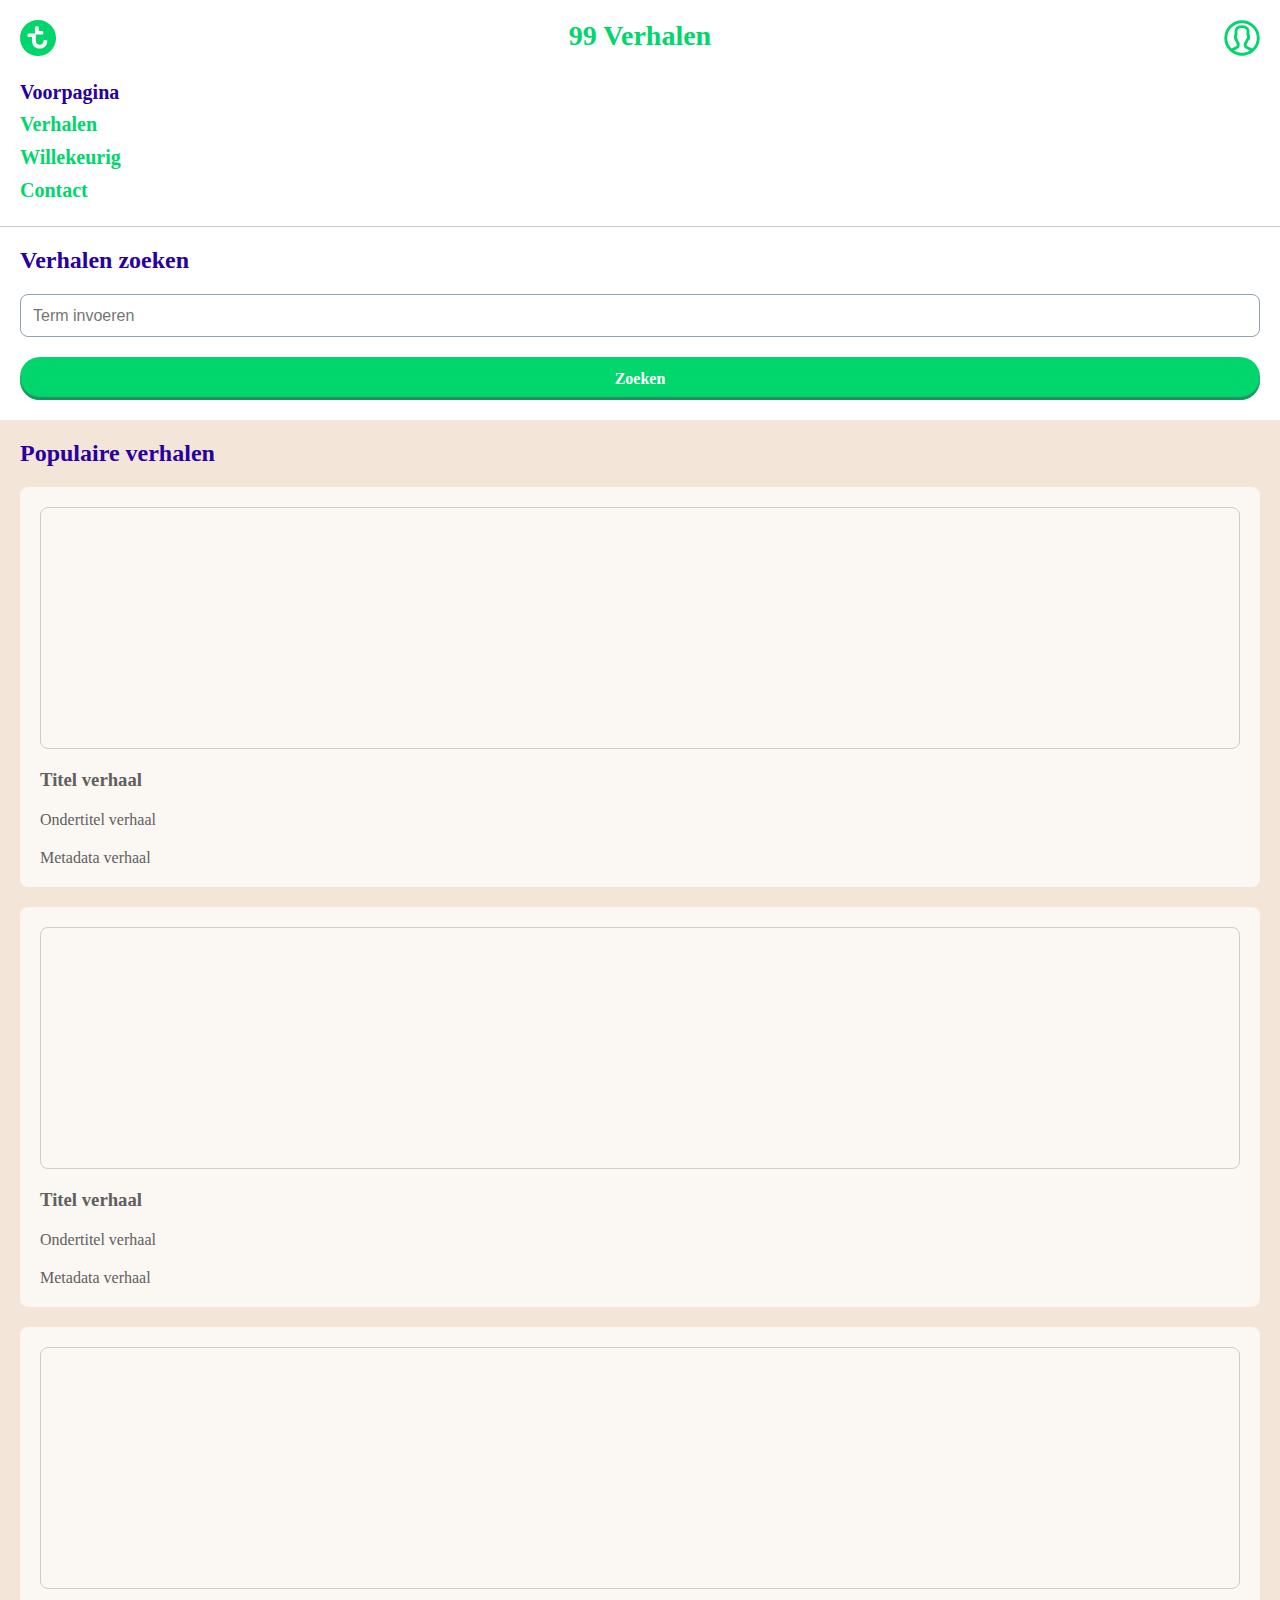
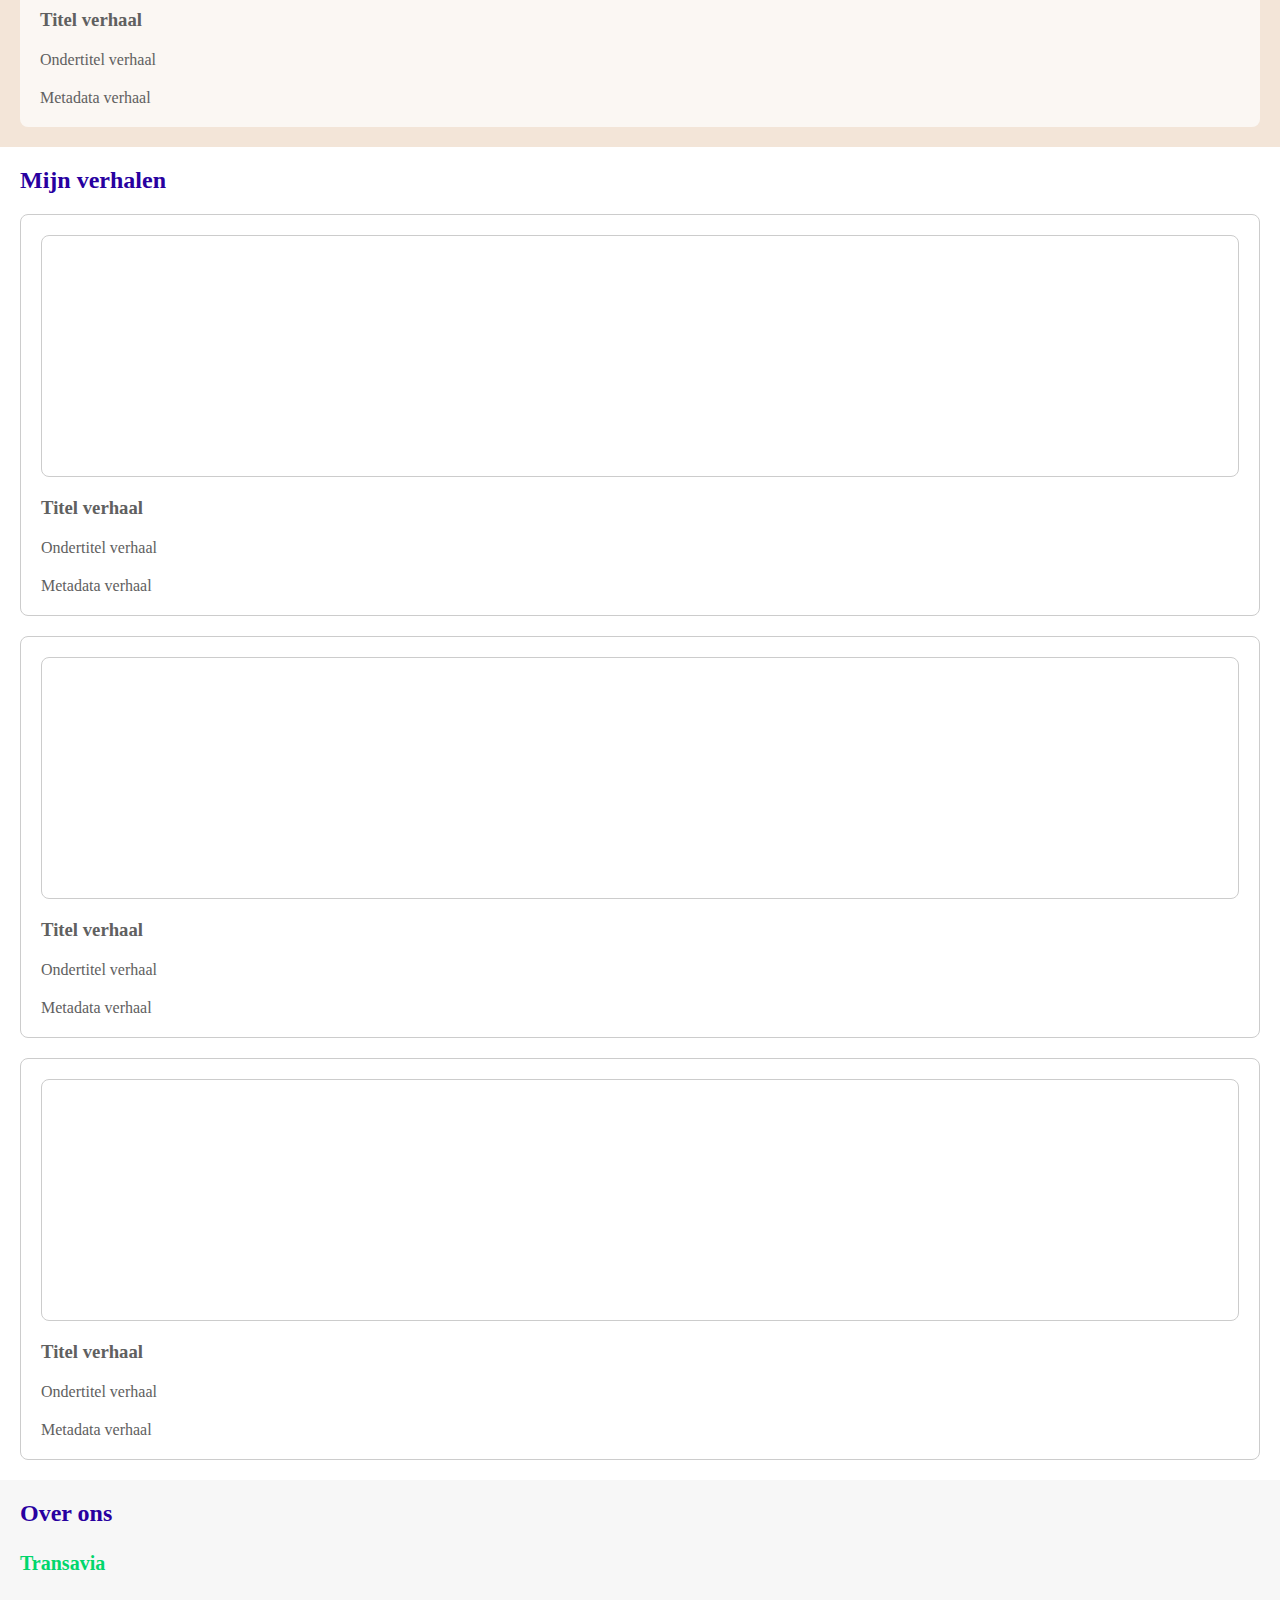
==== index.html @ fb7d94cc "first" ====
<!DOCTYPE html>
<html lang="en">

<head>
    <meta name="viewport" content="width=device-width, initial-scale=1.0">
    <meta charset="UTF-8">
    <title>99 Verhalen - overzichtspagina</title>
    <link rel="stylesheet" type="text/css" href="css\style.css">
    <link rel="stylesheet" type="text/css" href="css\hamburger.css">
</head>

<body>

    <header>
        <section id="section-header">
            <a href="index.html" id="logo" title="Naar voorpagina"></a>
            <a href="index.html" title="Naar voorpagina">
                <h1>99 Verhalen</h1>
            </a>
            <a href="account.html" id="account" title="Naar mijn account"></a>
        </section>
        <nav>
            <a href="index.html" id="nav-a-active">Voorpagina</a>
            <a href="#">Verhalen</a>
            <a href="#">Willekeurig</a>
            <a href="#">Contact</a>
        </nav>
    </header>

    <section id="section-search">
        <h2>Verhalen zoeken</h2>
        <form id="search-form">
            <input type="search" placeholder="Term invoeren" id="search-field" title="Vul een zoekterm in" required>
            <button>Zoeken</button>
        </form>

    </section>

    <!--https://www.w3schools.com/html/html5_new_elements.asp-->

    <main>
        <section id="section-populair">
            <h2>Populaire verhalen</h2>
            <article class="populair-article">
                <div class="populair-article-img">
                    <div class="favorite-story" title="Verhaal bewaren"></div>
                </div>
                <h3 class="title">Titel verhaal</h3>
                <p class="subtitle">Ondertitel verhaal</p>
                <p class="metadata">Metadata verhaal</p>

            </article>
            <article class="populair-article">
                <div class="populair-article-img">
                    <div class="favorite-story" title="Verhaal bewaren"></div>
                </div>
                <h3 class="title">Titel verhaal</h3>
                <p class="subtitle">Ondertitel verhaal</p>
                <p class="metadata">Metadata verhaal</p>
            </article>
            <article class="populair-article">
                <div class="populair-article-img">
                    <div class="favorite-story" title="Verhaal bewaren"></div>
                </div>
                <h3 class="title">Titel verhaal</h3>
                <p class="subtitle">Ondertitel verhaal</p>
                <p class="metadata">Metadata verhaal</p>
            </article>
        </section>

        <section id="section-user-articles">
            <h2>Mijn verhalen</h2>
            <article class="user-article">
                <div class="populair-article-img">
                    <div class="favorite-story-active" title="Verhaal bewaard"></div>
                </div>
                <h3 class="title">Titel verhaal</h3>
                <p class="subtitle">Ondertitel verhaal</p>
                <p class="metadata">Metadata verhaal</p>
            </article>
            <article class="user-article">
                <div class="populair-article-img">
                    <div class="favorite-story-active" title="Verhaal bewaard"></div>
                </div>
                <h3 class="title">Titel verhaal</h3>
                <p class="subtitle">Ondertitel verhaal</p>
                <p class="metadata">Metadata verhaal</p>
            </article>
            <article class="user-article">
                <div class="populair-article-img">
                    <div class="favorite-story-active" title="Verhaal bewaard"></div>
                </div>
                <h3 class="title">Titel verhaal</h3>
                <p class="subtitle">Ondertitel verhaal</p>
                <p class="metadata">Metadata verhaal</p>
            </article>
        </section>
    </main>

    <footer>
        <h2>Over ons</h2>
        <nav>
            <a href="https://www.transavia.com/nl-NL/" target="_blank">Transavia</a>
        </nav>
    </footer>

</body>

</html>
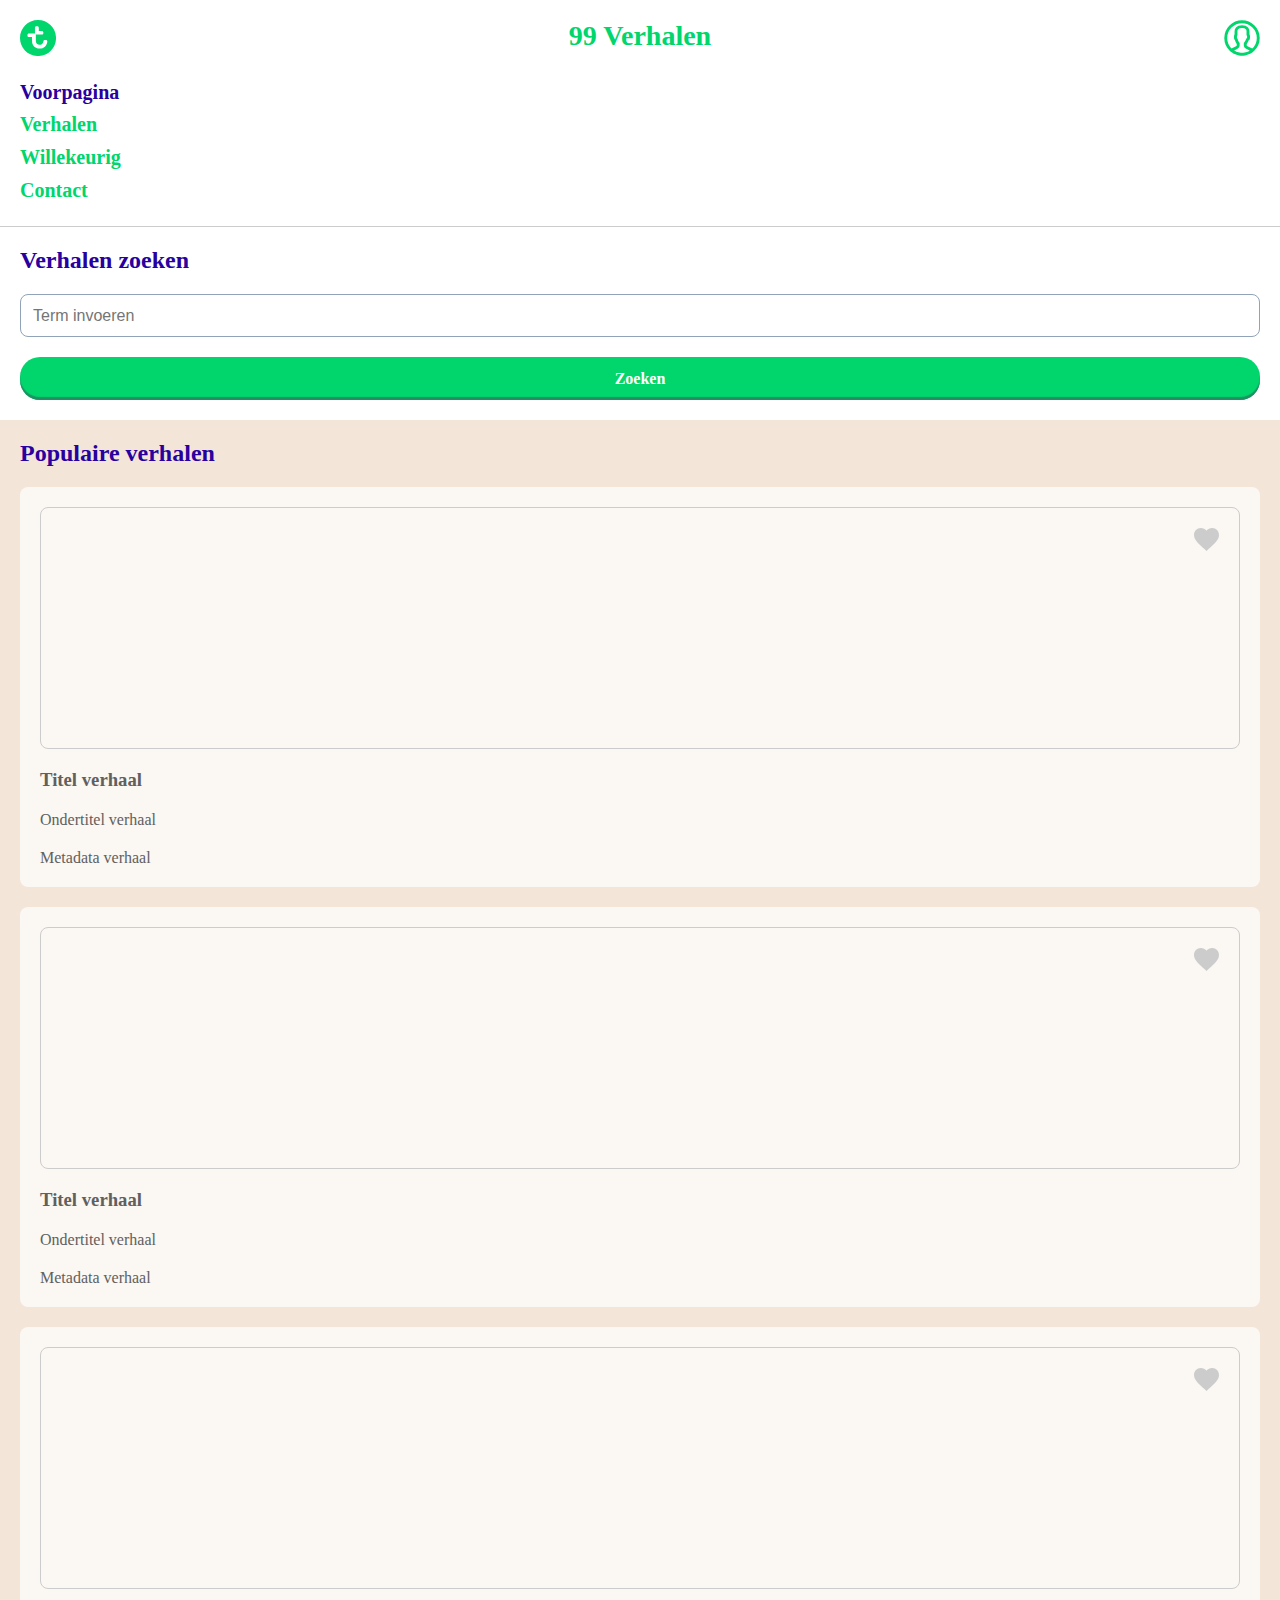
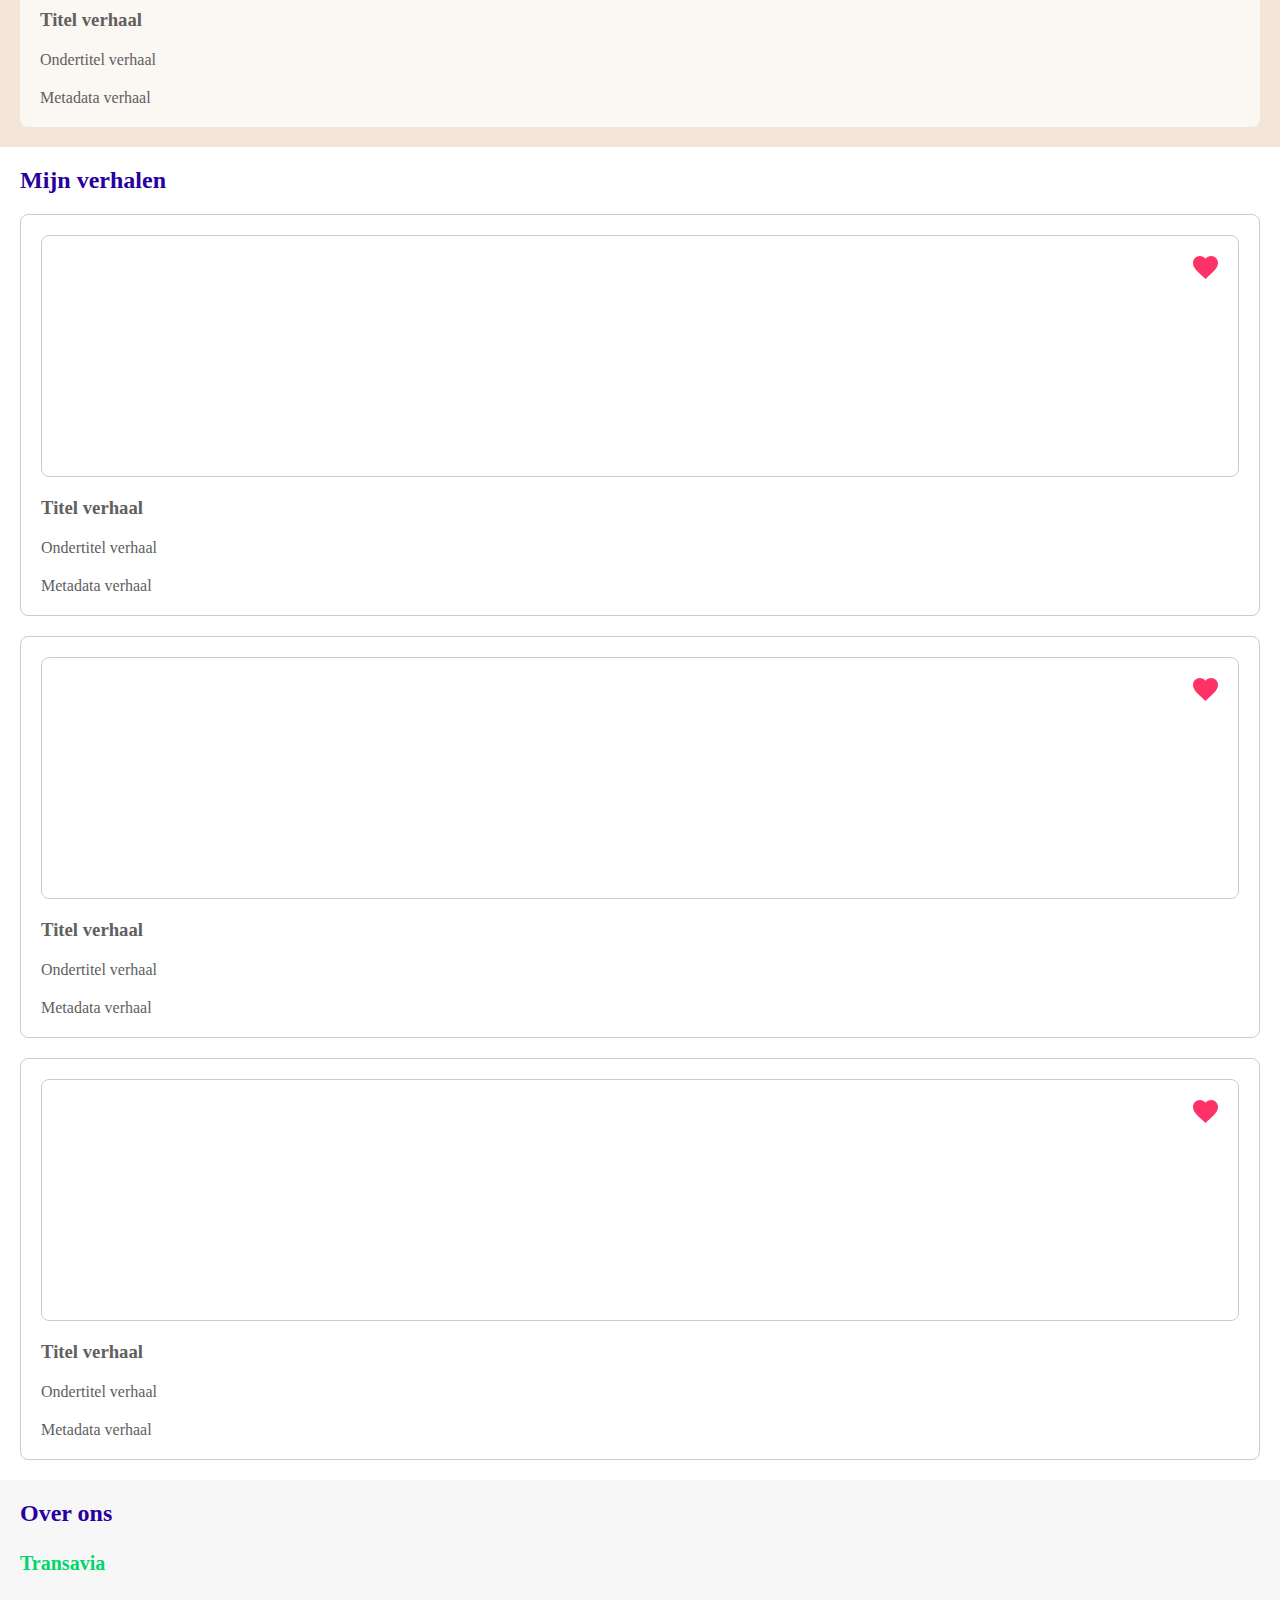
==== commit 5752c412: "first" ====
--- a/index.html
+++ b/index.html
@@ -5,8 +5,8 @@
     <meta name="viewport" content="width=device-width, initial-scale=1.0">
     <meta charset="UTF-8">
     <title>99 Verhalen - overzichtspagina</title>
-    <link rel="stylesheet" type="text/css" href="css\style.css">
-    <link rel="stylesheet" type="text/css" href="css\hamburger.css">
+    <link rel="stylesheet" type="text/css" href="css/style.css">
+    <link rel="stylesheet" type="text/css" href="css/hamburger.css">
 </head>
 
 <body>
@@ -31,7 +31,7 @@
         <h2>Verhalen zoeken</h2>
         <form id="search-form">
             <input type="search" placeholder="Term invoeren" id="search-field" title="Vul een zoekterm in" required>
-            <button>Zoeken</button>
+            <button id="search-button">Zoeken</button>
         </form>
 
     </section>
@@ -39,7 +39,7 @@
     <!--https://www.w3schools.com/html/html5_new_elements.asp-->
 
     <main>
-        <section id="section-populair">
+        <section id="section-populair-article">
             <h2>Populaire verhalen</h2>
             <article class="populair-article">
                 <div class="populair-article-img">
@@ -68,7 +68,7 @@
             </article>
         </section>
 
-        <section id="section-user-articles">
+        <section id="section-user-article">
             <h2>Mijn verhalen</h2>
             <article class="user-article">
                 <div class="populair-article-img">
--- a/css/style.css
+++ b/css/style.css
@@ -0,0 +1,365 @@
+/*
+################################################################################################################
+                TEMPORARILY MOBILE VIEW
+
+html {
+    background-color: #CCCCCC;
+}
+
+body {
+    margin: 1.25em;
+}
+
+################################################################################################################
+*/
+
+/*
+################################################################################################################
+               TABLE OF CONTENT
+                1. Font-face elements
+                2. Default elements
+                3. Form elements
+                4. Main/section elements
+                5. Header elements
+                6. Navigation elements
+                7. Search elements
+                8. Article elements
+                9. Footer elements
+################################################################################################################
+*/
+
+/*
+################################################################################################################
+                1. FONT-FACE ELEMENTS
+################################################################################################################
+*/
+
+@font-face {
+    font-family: "Nexa Bold";
+    src: url("https://www.transavia.com/static/fonts/Nexa_XBold-webfont.woff2") format("woff2"), url("https://www.transavia.com/static/fonts/Nexa_XBold-webfont.woff") format("woff"), url("https://www.transavia.com/static/fonts/Nexa_XBold-webfont.ttf") format("truetype"), url("https://www.transavia.com/static/fonts/Nexa_XBold-webfont.svg#nexa_xboldregular") format("svg");
+    font-style: normal;
+    font-weight: bold;
+}
+
+@font-face {
+    font-family: "Nexa";
+    src: url("https://www.transavia.com/static/fonts/Nexa_Regular-webfont.woff2") format("woff2"), url("https://www.transavia.com/static/fonts/Nexa_Regular-webfont.woff") format("woff"), url("https://www.transavia.com/static/fonts/fonts/Nexa_Regular-webfont.ttf") format("truetype"), url("https://www.transavia.com/static/fonts/fonts/Nexa_Regular-webfont.svg#nexa_regularregular") format("svg");
+    font-style: normal;
+    font-weight: normal;
+}
+
+/*
+################################################################################################################
+                2. DEFAULT ELEMENTS
+################################################################################################################
+*/
+
+body {
+    font-family: "Nexa";
+    font-style: normal;
+    font-weight: normal;
+    font-size: 1em;
+    color: #606060;
+    margin: 0;
+    background-color: #FFFFFF;
+}
+
+h1,
+h2,
+h3,
+nav,
+label {
+    font-family: "Nexa Bold";
+    font-style: normal;
+    font-weight: bold;
+    margin: 0;
+    padding-bottom: 1.25rem;
+}
+
+h1 {
+    color: #00D66C;
+}
+
+h2 {
+    color: #2800a0;
+}
+
+p {
+    margin: 1.25em 0;
+}
+
+a:hover {
+    color: #FF3268;
+}
+
+a {
+    text-decoration: none;
+}
+
+/*
+################################################################################################################
+                3. FORM ELEMENTS
+################################################################################################################
+*/
+
+input[type=search],
+input[type=text],
+input[type=password] {
+    border: 0.0625em solid #91a3b7;
+    border-radius: 0.5em;
+    padding: 0.75em;
+    font-size: 1em;
+    box-sizing: border-box;
+    width: 100%;
+    height: 2.6875em;
+    margin-bottom: 1.25em;
+}
+
+legend {
+    display: none;
+}
+
+fieldset {
+    border: 0;
+    margin: 0;
+    padding: 0;
+}
+
+label {
+    display: block;
+    padding-bottom: 0.625em;
+}
+
+button {
+    font-size: 1em;
+    font-family: "Nexa Bold";
+    font-style: normal;
+    font-weight: bold;
+    color: #FFFFFF;
+    width: 100%;
+    height: 2.6875em;
+    background-color: #00D66C;
+    border-radius: 1.25em;
+    /*Box-shadow afkomstig van Transavia*/
+    box-shadow: inset 0 -.1875rem .0625rem #1e9162;
+    border: none;
+}
+
+.inloggen-button {
+    background-color: #FF3268;
+    /*Box-shadow afkomstig van Transavia*/
+    box-shadow: inset 0 -.1875rem .0625rem #CA2B55;
+}
+
+.inloggen-button:hover {
+    background-color: #FF658E;
+}
+
+/*
+################################################################################################################
+                4. MAIN/SECTION ELEMENTS
+################################################################################################################
+*/
+
+#main-login-register {
+    background-color: #00d66c;
+    padding: 1.25em;
+}
+
+#section-header {
+    display: flex;
+    justify-content: space-between;
+    margin-bottom: 1.25rem;
+}
+
+#section-populair-article {
+    background-color: #F3E5D8;
+    padding: 1.25em;
+}
+
+#section-user-article {
+    padding: 1.25em;
+}
+
+#section-login,
+#section-register {
+    background-color: #FFFFFF;
+    border-radius: 0.5em;
+    padding: 1.25em;
+}
+
+#section-register {
+    margin-top: 1.25em;
+}
+
+#section-login h2,
+#section-register h2 {
+    border-bottom: 0.0625em solid #CCCCCC;
+}
+
+#section-header h1 {
+    font-size: 1.75em;
+    padding: 0;
+}
+
+/*
+################################################################################################################
+                5. HEADER ELEMENTS
+################################################################################################################
+*/
+
+header {
+    padding: 1.25em;
+}
+
+#logo {
+    background: url('../img/transavia-icon.svg');
+    background-size: 2.25em;
+    width: 2.25em;
+    height: 2.25em;
+    background-repeat: no-repeat;
+}
+
+#account {
+    background: url('../img/user-icon.svg');
+    background-size: cover;
+    width: 2.25em;
+    height: 2.25em;
+    background-repeat: no-repeat;
+}
+
+#account:hover {
+    background: url('../img/user-icon-purple.svg');
+    background-size: cover;
+    width: 2.25em;
+    height: 2.25em;
+    background-repeat: no-repeat;
+}
+
+#account-active {
+    background: url('../img/user-icon-purple.svg');
+    background-size: cover;
+    width: 2.25em;
+    height: 2.25em;
+    background-repeat: no-repeat;
+}
+
+/*
+################################################################################################################
+                6. NAVIGATION ELEMENTS
+################################################################################################################
+*/
+
+nav {
+    padding-bottom: 0;
+}
+
+nav a {
+    display: block;
+    color: #00d66c;
+    text-decoration: none;
+    font-size: 1.25rem;
+    padding: 0.3rem 0;
+}
+
+nav a:hover {
+    color: #2800a0;
+}
+
+#nav-a-active {
+    color: #2800a0;
+}
+
+/*
+################################################################################################################
+                7. SEARCH ELEMENTS
+################################################################################################################
+*/
+
+#section-search {
+    border-top: 0.0625em solid #CCCCCC;
+    padding: 1.25em;
+}
+
+#search-button:hover {
+    background-color: #4DE298;
+}
+
+/*
+################################################################################################################
+                8. ARTICLE ELEMENTS
+################################################################################################################
+*/
+
+.user-article {
+    border: 0.0625em solid #CCCCCC;
+    border-radius: 0.5em;
+    padding: 1.25em;
+    margin-bottom: 1.25em;
+}
+
+.user-article:last-child,
+.populair-article:last-child {
+    margin-bottom: 0;
+}
+
+.populair-article {
+    background-color: #FBF7F3;
+    border-radius: 0.5em;
+    padding: 1.25em;
+    margin-bottom: 1.25em;
+}
+
+.populair-article-img {
+    border: 0.0625em solid #CCCCCC;
+    border-radius: 0.5em;
+    padding: 1.25em;
+    height: 12.5em;
+    margin-bottom: 1.25em;
+    display: flex;
+    justify-content: flex-end;
+}
+
+.title,
+.subtitle,
+.metadata {
+    margin: 0;
+    padding: 0;
+}
+
+.subtitle {
+    margin: 1.25em 0;
+}
+
+.favorite-story {
+    background: url('../img/favorite-icon-gray.svg');
+    background-size: 1.5625em;
+    width: 1.5625em;
+    background-repeat: no-repeat;
+}
+
+.favorite-story:hover {
+    background: url('../img/favorite-icon.svg');
+    background-size: 1.5625em;
+    width: 1.5625em;
+    background-repeat: no-repeat;
+}
+
+.favorite-story-active {
+    background: url('../img/favorite-icon.svg');
+    background-size: 1.5625em;
+    width: 1.5625em;
+    background-repeat: no-repeat;
+}
+
+
+/*
+################################################################################################################
+                8. FOOTER ELEMENTS
+################################################################################################################
+*/
+
+footer {
+    padding: 1.25em;
+    background-color: #f7f7f7;
+}
--- a/css/hamburger.css
+++ b/css/hamburger.css
@@ -0,0 +1 @@
+
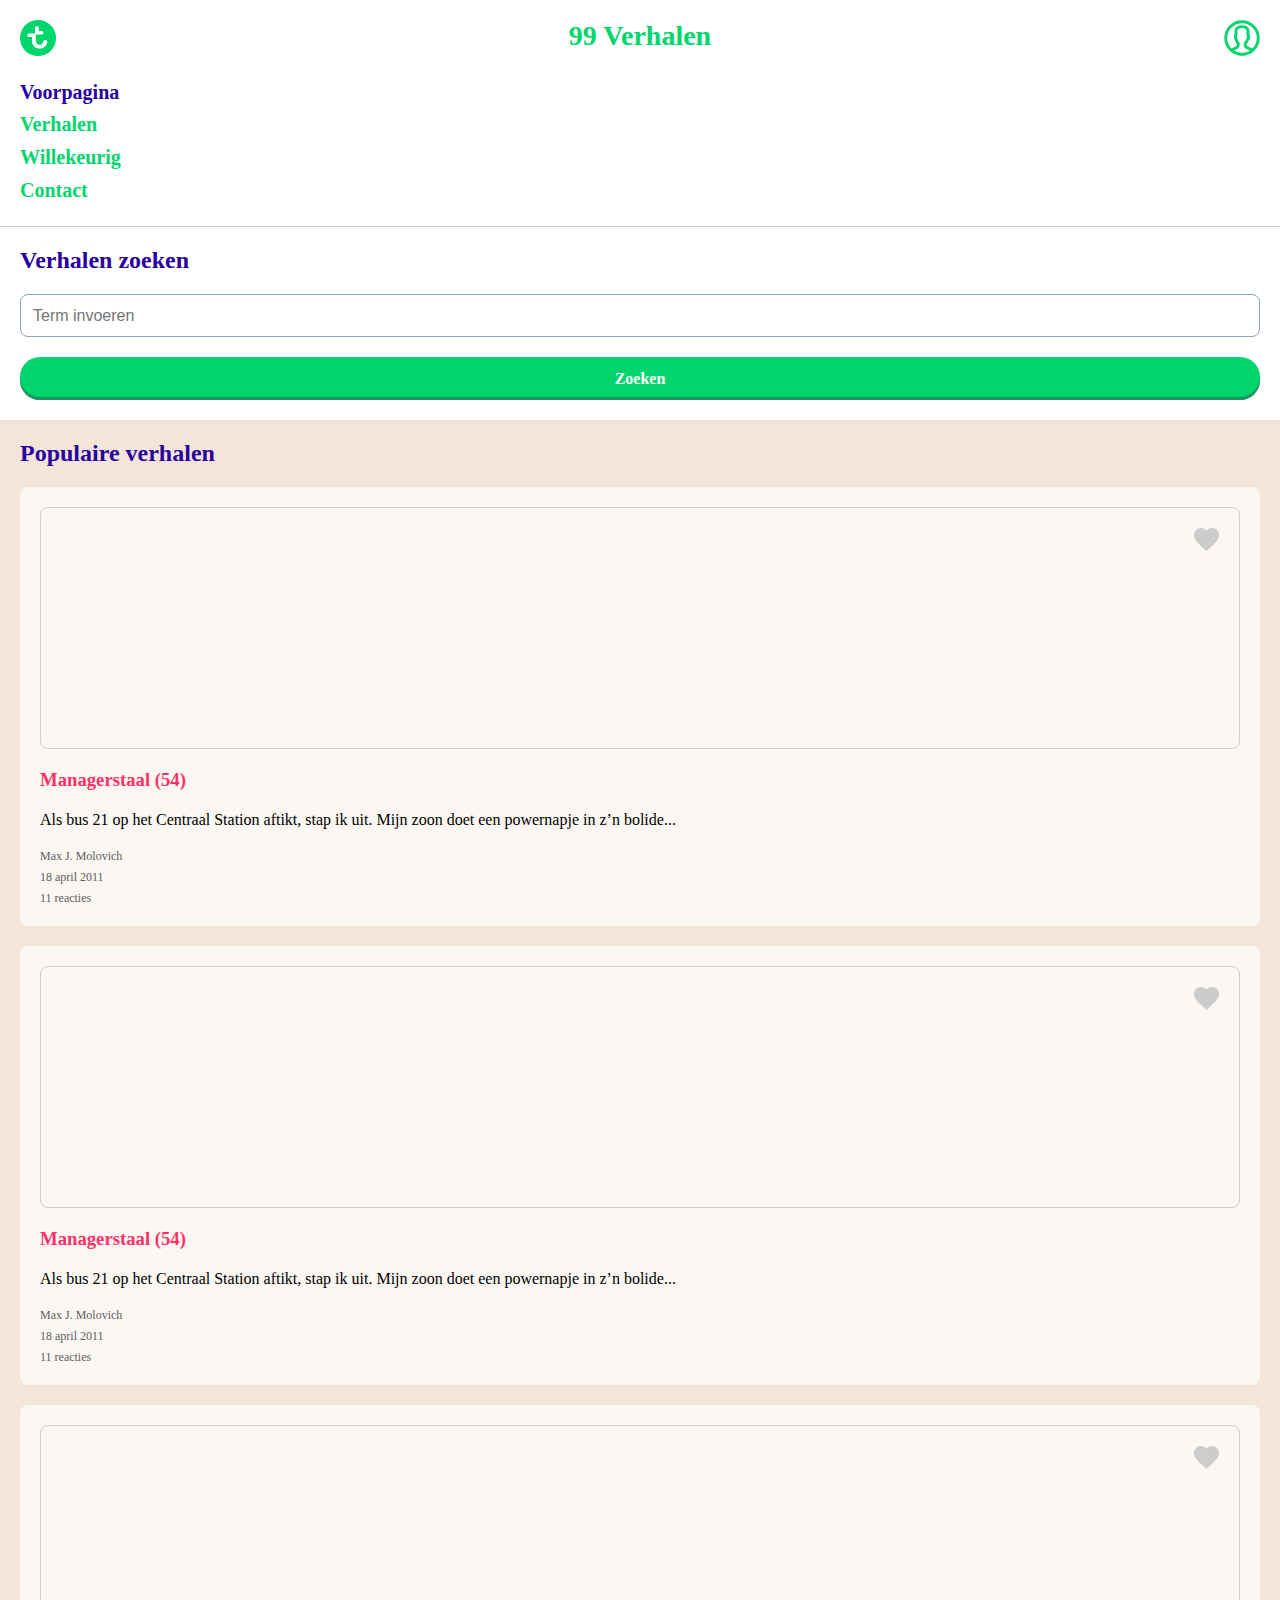
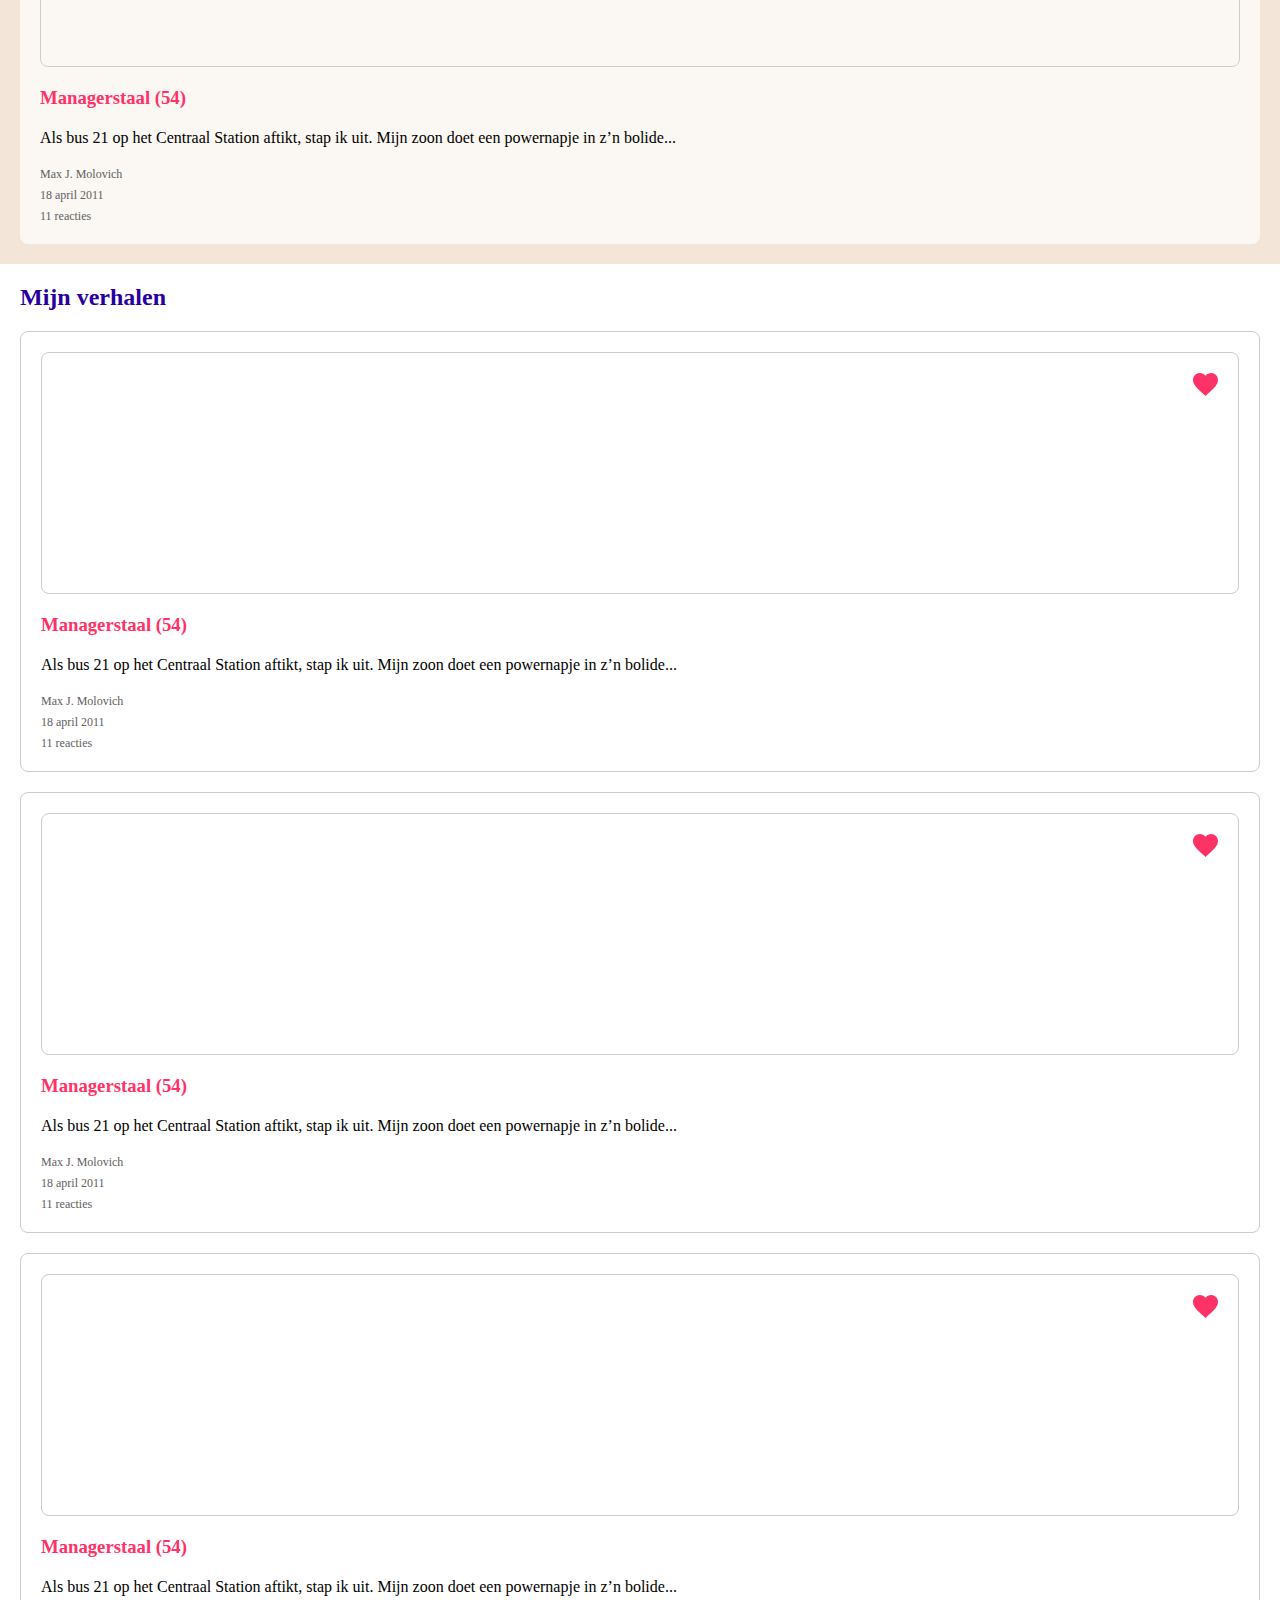
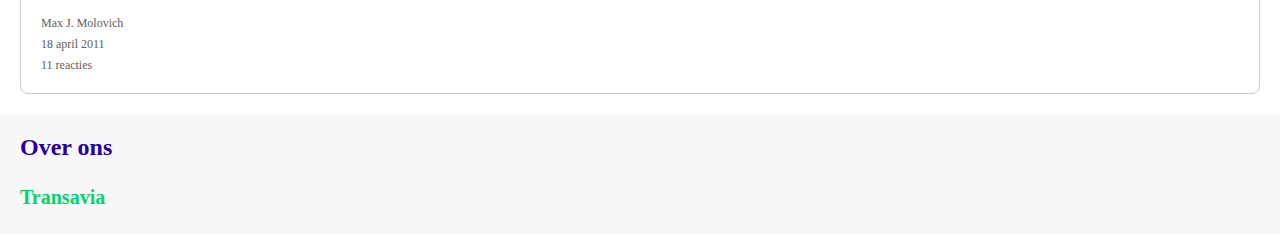
==== commit 91c148ad: "first" ====
--- a/index.html
+++ b/index.html
@@ -6,7 +6,6 @@
     <meta charset="UTF-8">
     <title>99 Verhalen - overzichtspagina</title>
     <link rel="stylesheet" type="text/css" href="css/style.css">
-    <link rel="stylesheet" type="text/css" href="css/hamburger.css">
 </head>
 
 <body>
@@ -36,7 +35,7 @@
 
     </section>
 
-    <!--https://www.w3schools.com/html/html5_new_elements.asp-->
+    <!--bron: https://www.w3schools.com/html/html5_new_elements.asp-->
 
     <main>
         <section id="section-populair-article">
@@ -45,26 +44,37 @@
                 <div class="populair-article-img">
                     <div class="favorite-story" title="Verhaal bewaren"></div>
                 </div>
-                <h3 class="title">Titel verhaal</h3>
-                <p class="subtitle">Ondertitel verhaal</p>
-                <p class="metadata">Metadata verhaal</p>
-
+                <h3 class="title">Managerstaal (54)</h3>
+                <p class="summary">Als bus 21 op het Centraal Station aftikt, stap ik uit. Mijn zoon doet een powernapje in z’n bolide...</p>
+                <ul class="metadata">
+                    <li class="author">Max J. Molovich</li>
+                    <li class="date">18 april 2011</li>
+                    <li class="comments">11 reacties</li>
+                </ul>
             </article>
             <article class="populair-article">
                 <div class="populair-article-img">
                     <div class="favorite-story" title="Verhaal bewaren"></div>
                 </div>
-                <h3 class="title">Titel verhaal</h3>
-                <p class="subtitle">Ondertitel verhaal</p>
-                <p class="metadata">Metadata verhaal</p>
+                <h3 class="title">Managerstaal (54)</h3>
+                <p class="summary">Als bus 21 op het Centraal Station aftikt, stap ik uit. Mijn zoon doet een powernapje in z’n bolide...</p>
+                <ul class="metadata">
+                    <li class="author">Max J. Molovich</li>
+                    <li class="date">18 april 2011</li>
+                    <li class="comments">11 reacties</li>
+                </ul>
             </article>
             <article class="populair-article">
                 <div class="populair-article-img">
                     <div class="favorite-story" title="Verhaal bewaren"></div>
                 </div>
-                <h3 class="title">Titel verhaal</h3>
-                <p class="subtitle">Ondertitel verhaal</p>
-                <p class="metadata">Metadata verhaal</p>
+                <h3 class="title">Managerstaal (54)</h3>
+                <p class="summary">Als bus 21 op het Centraal Station aftikt, stap ik uit. Mijn zoon doet een powernapje in z’n bolide...</p>
+                <ul class="metadata">
+                    <li class="author">Max J. Molovich</li>
+                    <li class="date">18 april 2011</li>
+                    <li class="comments">11 reacties</li>
+                </ul>
             </article>
         </section>
 
@@ -74,25 +84,37 @@
                 <div class="populair-article-img">
                     <div class="favorite-story-active" title="Verhaal bewaard"></div>
                 </div>
-                <h3 class="title">Titel verhaal</h3>
-                <p class="subtitle">Ondertitel verhaal</p>
-                <p class="metadata">Metadata verhaal</p>
+                <h3 class="title">Managerstaal (54)</h3>
+                <p class="summary">Als bus 21 op het Centraal Station aftikt, stap ik uit. Mijn zoon doet een powernapje in z’n bolide...</p>
+                <ul class="metadata">
+                    <li class="author">Max J. Molovich</li>
+                    <li class="date">18 april 2011</li>
+                    <li class="comments">11 reacties</li>
+                </ul>
             </article>
             <article class="user-article">
                 <div class="populair-article-img">
                     <div class="favorite-story-active" title="Verhaal bewaard"></div>
                 </div>
-                <h3 class="title">Titel verhaal</h3>
-                <p class="subtitle">Ondertitel verhaal</p>
-                <p class="metadata">Metadata verhaal</p>
+                <h3 class="title">Managerstaal (54)</h3>
+                <p class="summary">Als bus 21 op het Centraal Station aftikt, stap ik uit. Mijn zoon doet een powernapje in z’n bolide...</p>
+                <ul class="metadata">
+                    <li class="author">Max J. Molovich</li>
+                    <li class="date">18 april 2011</li>
+                    <li class="comments">11 reacties</li>
+                </ul>
             </article>
             <article class="user-article">
                 <div class="populair-article-img">
                     <div class="favorite-story-active" title="Verhaal bewaard"></div>
                 </div>
-                <h3 class="title">Titel verhaal</h3>
-                <p class="subtitle">Ondertitel verhaal</p>
-                <p class="metadata">Metadata verhaal</p>
+                <h3 class="title">Managerstaal (54)</h3>
+                <p class="summary">Als bus 21 op het Centraal Station aftikt, stap ik uit. Mijn zoon doet een powernapje in z’n bolide...</p>
+                <ul class="metadata">
+                    <li class="author">Max J. Molovich</li>
+                    <li class="date">18 april 2011</li>
+                    <li class="comments">11 reacties</li>
+                </ul>
             </article>
         </section>
     </main>
--- a/css/style.css
+++ b/css/style.css
@@ -1,22 +1,7 @@
-/*
-################################################################################################################
-                TEMPORARILY MOBILE VIEW
-
-html {
-    background-color: #CCCCCC;
-}
-
-body {
-    margin: 1.25em;
-}
-
-################################################################################################################
-*/
-
 /*
 ################################################################################################################
                TABLE OF CONTENT
-                1. Font-face elements
+                1. Font-face elements (afkomstig van Transavia)
                 2. Default elements
                 3. Form elements
                 4. Main/section elements
@@ -30,7 +15,7 @@
 
 /*
 ################################################################################################################
-                1. FONT-FACE ELEMENTS
+                1. FONT-FACE ELEMENTS (afkomstig van Transavia)
 ################################################################################################################
 */
 
@@ -104,6 +89,7 @@
 
 input[type=search],
 input[type=text],
+input[type=email],
 input[type=password] {
     border: 0.0625em solid #91a3b7;
     border-radius: 0.5em;
@@ -320,15 +306,29 @@
     justify-content: flex-end;
 }
 
-.title,
-.subtitle,
+.title {
+    color: #FF3268;
+    margin: 0;
+    padding: 0;
+}
+
+.summary {
+    color: #000000;
+}
+
+.date {
+    margin-top: 0.5em;
+    margin-bottom: 0.5em;
+}
+
 .metadata {
-    margin: 0;
     padding: 0;
-}
-
-.subtitle {
-    margin: 1.25em 0;
+    margin: 0;
+}
+
+.metadata li {
+    list-style-type: none;
+    font-size: 0.75em;
 }
 
 .favorite-story {
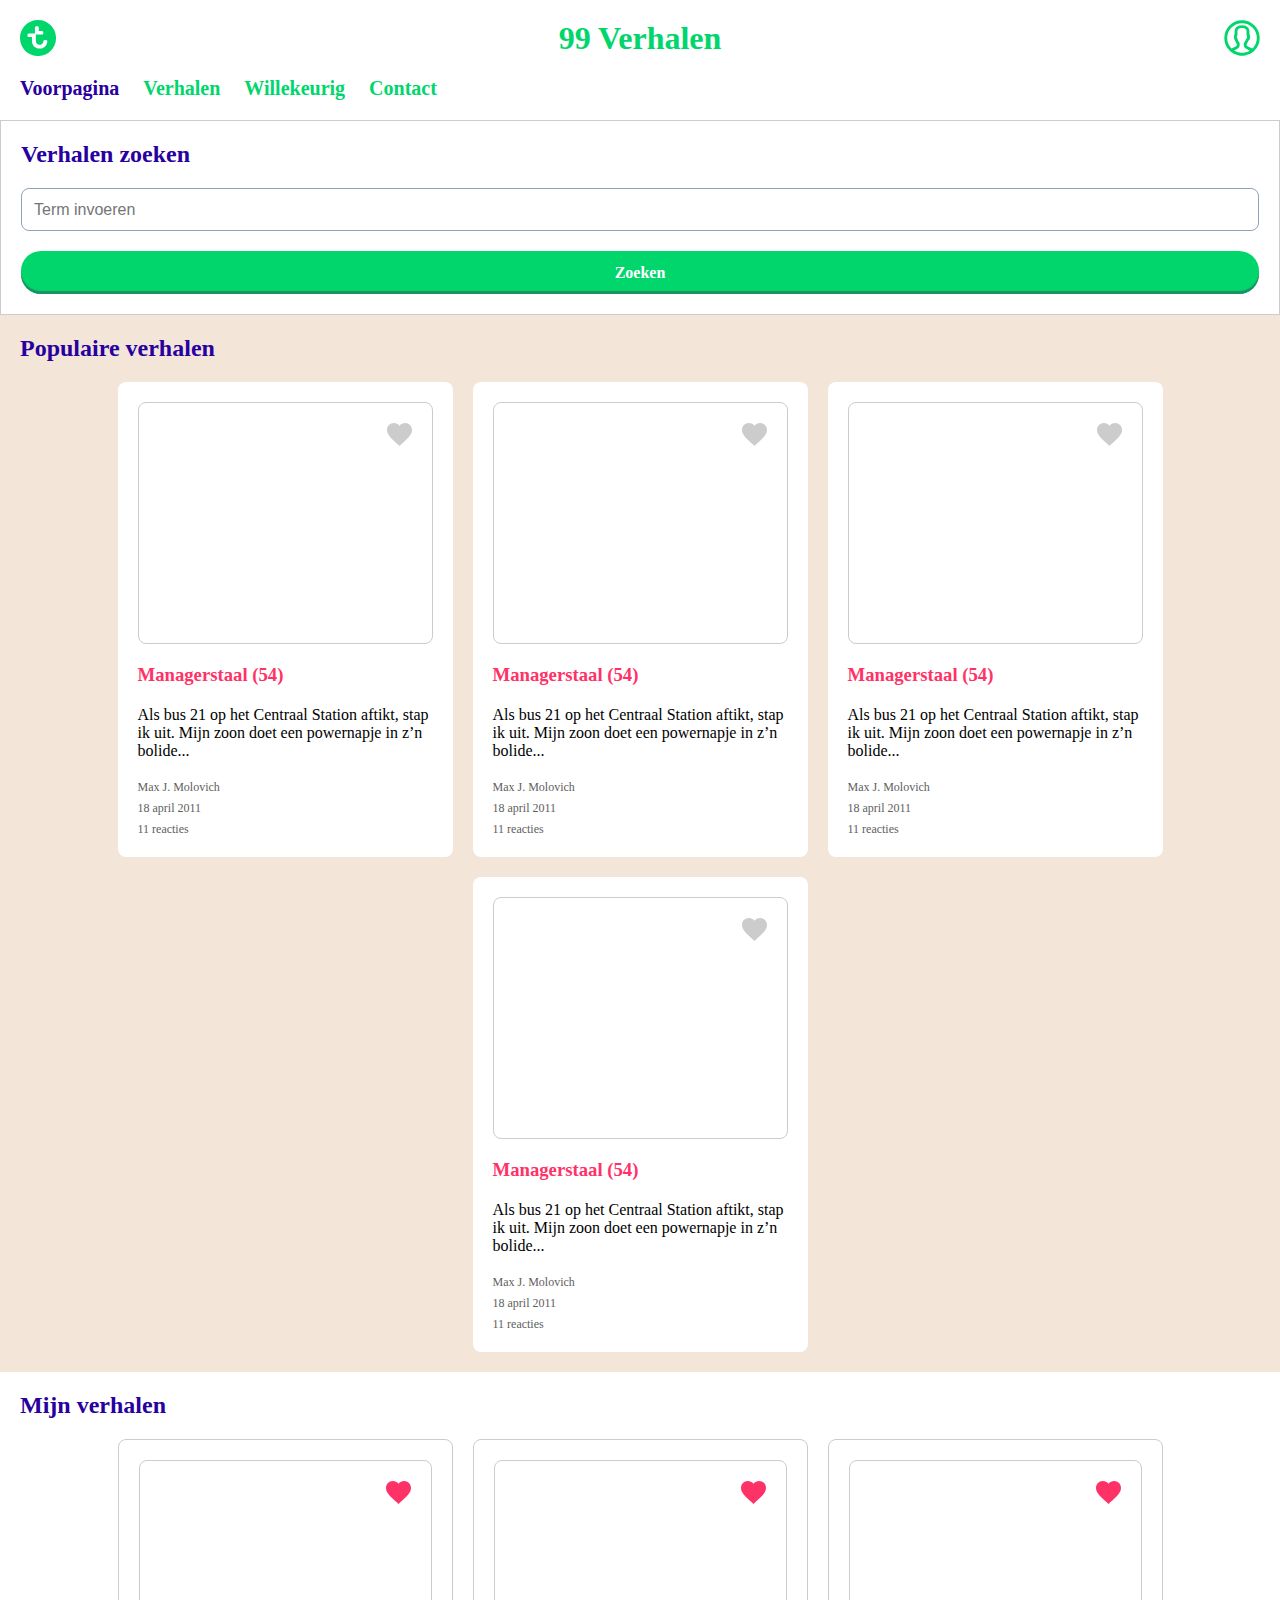
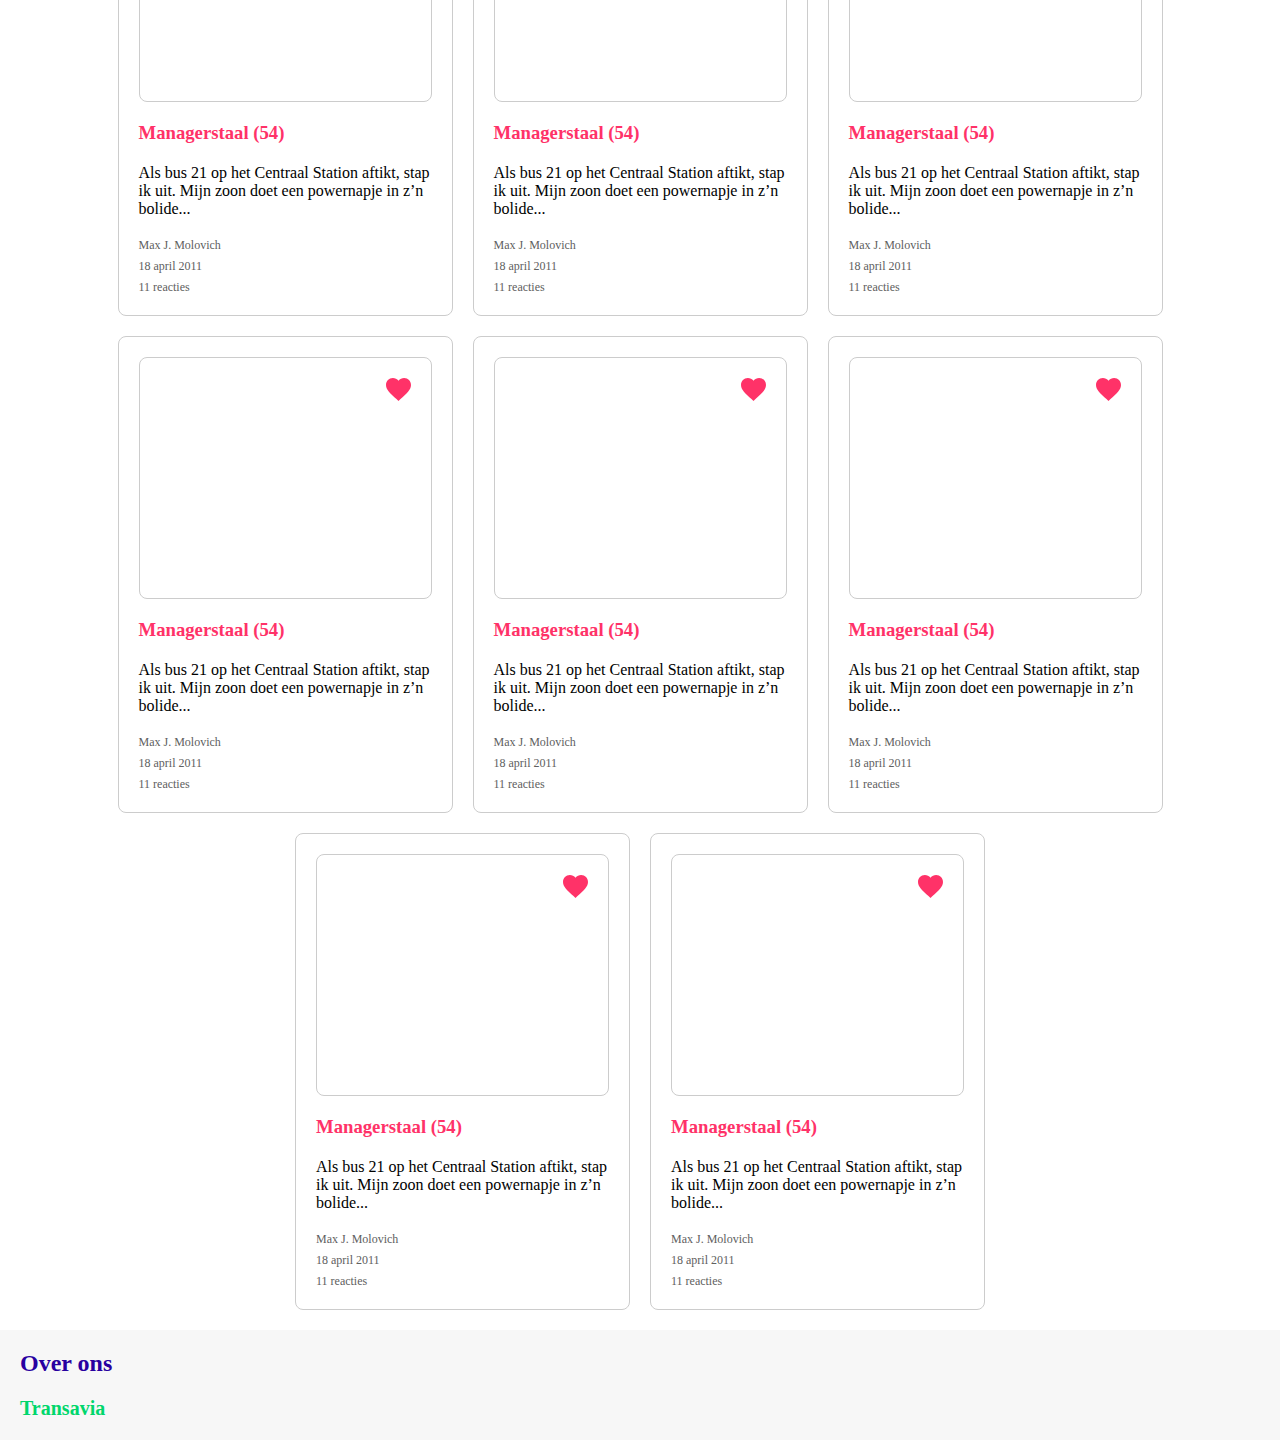
==== commit 0619990f: "first" ====
--- a/index.html
+++ b/index.html
@@ -1,22 +1,24 @@
 <!DOCTYPE html>
-<html lang="en">
+<html lang="nl">
 
 <head>
     <meta name="viewport" content="width=device-width, initial-scale=1.0">
     <meta charset="UTF-8">
     <title>99 Verhalen - overzichtspagina</title>
     <link rel="stylesheet" type="text/css" href="css/style.css">
+    <link rel="stylesheet" type="text/css" href="css/responsive.css">
+    <link rel="icon" type="image/svg+xml" href="img/transavia-icon.svg">
 </head>
 
 <body>
 
     <header>
-        <section id="section-header">
-            <a href="index.html" id="logo" title="Naar voorpagina"></a>
+        <section>
+            <a href="index.html" title="Naar voorpagina"></a>
             <a href="index.html" title="Naar voorpagina">
                 <h1>99 Verhalen</h1>
             </a>
-            <a href="account.html" id="account" title="Naar mijn account"></a>
+            <a href="account.html" title="Naar mijn account"></a>
         </section>
         <nav>
             <a href="index.html" id="nav-a-active">Voorpagina</a>
@@ -26,95 +28,190 @@
         </nav>
     </header>
 
-    <section id="section-search">
+    <section>
         <h2>Verhalen zoeken</h2>
-        <form id="search-form">
-            <input type="search" placeholder="Term invoeren" id="search-field" title="Vul een zoekterm in" required>
-            <button id="search-button">Zoeken</button>
+        <form>
+            <input type="search" placeholder="Term invoeren" title="Vul een zoekterm in" required>
+            <button>Zoeken</button>
         </form>
-
     </section>
 
     <!--bron: https://www.w3schools.com/html/html5_new_elements.asp-->
 
     <main>
-        <section id="section-populair-article">
+        <section>
             <h2>Populaire verhalen</h2>
-            <article class="populair-article">
-                <div class="populair-article-img">
-                    <div class="favorite-story" title="Verhaal bewaren"></div>
-                </div>
-                <h3 class="title">Managerstaal (54)</h3>
-                <p class="summary">Als bus 21 op het Centraal Station aftikt, stap ik uit. Mijn zoon doet een powernapje in z’n bolide...</p>
-                <ul class="metadata">
-                    <li class="author">Max J. Molovich</li>
-                    <li class="date">18 april 2011</li>
-                    <li class="comments">11 reacties</li>
-                </ul>
-            </article>
-            <article class="populair-article">
-                <div class="populair-article-img">
-                    <div class="favorite-story" title="Verhaal bewaren"></div>
-                </div>
-                <h3 class="title">Managerstaal (54)</h3>
-                <p class="summary">Als bus 21 op het Centraal Station aftikt, stap ik uit. Mijn zoon doet een powernapje in z’n bolide...</p>
-                <ul class="metadata">
-                    <li class="author">Max J. Molovich</li>
-                    <li class="date">18 april 2011</li>
-                    <li class="comments">11 reacties</li>
-                </ul>
-            </article>
-            <article class="populair-article">
-                <div class="populair-article-img">
-                    <div class="favorite-story" title="Verhaal bewaren"></div>
-                </div>
-                <h3 class="title">Managerstaal (54)</h3>
-                <p class="summary">Als bus 21 op het Centraal Station aftikt, stap ik uit. Mijn zoon doet een powernapje in z’n bolide...</p>
-                <ul class="metadata">
-                    <li class="author">Max J. Molovich</li>
-                    <li class="date">18 april 2011</li>
-                    <li class="comments">11 reacties</li>
-                </ul>
+            <article>
+                <header>
+                    <a title="Verhaal bewaren"></a>
+                </header>
+                <h3>Managerstaal (54)</h3>
+                <p>Als bus 21 op het Centraal Station aftikt, stap ik uit. Mijn zoon doet een powernapje in z’n bolide...</p>
+                <footer>
+                    <ul>
+                        <li>Max J. Molovich</li>
+                        <li>18 april 2011</li>
+                        <li>11 reacties</li>
+                    </ul>
+                </footer>
+            </article>
+            <article>
+                <header>
+                    <a title="Verhaal bewaren"></a>
+                </header>
+                <h3>Managerstaal (54)</h3>
+                <p>Als bus 21 op het Centraal Station aftikt, stap ik uit. Mijn zoon doet een powernapje in z’n bolide...</p>
+                <footer>
+                    <ul>
+                        <li>Max J. Molovich</li>
+                        <li>18 april 2011</li>
+                        <li>11 reacties</li>
+                    </ul>
+                </footer>
+            </article>
+            <article>
+                <header>
+                    <a title="Verhaal bewaren"></a>
+                </header>
+                <h3>Managerstaal (54)</h3>
+                <p>Als bus 21 op het Centraal Station aftikt, stap ik uit. Mijn zoon doet een powernapje in z’n bolide...</p>
+                <footer>
+                    <ul>
+                        <li>Max J. Molovich</li>
+                        <li>18 april 2011</li>
+                        <li>11 reacties</li>
+                    </ul>
+                </footer>
+            </article>
+            <article>
+                <header>
+                    <a title="Verhaal bewaren"></a>
+                </header>
+                <h3>Managerstaal (54)</h3>
+                <p>Als bus 21 op het Centraal Station aftikt, stap ik uit. Mijn zoon doet een powernapje in z’n bolide...</p>
+                <footer>
+                    <ul>
+                        <li>Max J. Molovich</li>
+                        <li>18 april 2011</li>
+                        <li>11 reacties</li>
+                    </ul>
+                </footer>
             </article>
         </section>
 
-        <section id="section-user-article">
+        <section>
             <h2>Mijn verhalen</h2>
-            <article class="user-article">
-                <div class="populair-article-img">
-                    <div class="favorite-story-active" title="Verhaal bewaard"></div>
-                </div>
-                <h3 class="title">Managerstaal (54)</h3>
-                <p class="summary">Als bus 21 op het Centraal Station aftikt, stap ik uit. Mijn zoon doet een powernapje in z’n bolide...</p>
-                <ul class="metadata">
-                    <li class="author">Max J. Molovich</li>
-                    <li class="date">18 april 2011</li>
-                    <li class="comments">11 reacties</li>
-                </ul>
-            </article>
-            <article class="user-article">
-                <div class="populair-article-img">
-                    <div class="favorite-story-active" title="Verhaal bewaard"></div>
-                </div>
-                <h3 class="title">Managerstaal (54)</h3>
-                <p class="summary">Als bus 21 op het Centraal Station aftikt, stap ik uit. Mijn zoon doet een powernapje in z’n bolide...</p>
-                <ul class="metadata">
-                    <li class="author">Max J. Molovich</li>
-                    <li class="date">18 april 2011</li>
-                    <li class="comments">11 reacties</li>
-                </ul>
-            </article>
-            <article class="user-article">
-                <div class="populair-article-img">
-                    <div class="favorite-story-active" title="Verhaal bewaard"></div>
-                </div>
-                <h3 class="title">Managerstaal (54)</h3>
-                <p class="summary">Als bus 21 op het Centraal Station aftikt, stap ik uit. Mijn zoon doet een powernapje in z’n bolide...</p>
-                <ul class="metadata">
-                    <li class="author">Max J. Molovich</li>
-                    <li class="date">18 april 2011</li>
-                    <li class="comments">11 reacties</li>
-                </ul>
+            <article>
+                <header>
+                    <a title="Verhaal bewaard"></a>
+                </header>
+                <h3>Managerstaal (54)</h3>
+                <p>Als bus 21 op het Centraal Station aftikt, stap ik uit. Mijn zoon doet een powernapje in z’n bolide...</p>
+                <footer>
+                    <ul>
+                        <li>Max J. Molovich</li>
+                        <li>18 april 2011</li>
+                        <li>11 reacties</li>
+                    </ul>
+                </footer>
+            </article>
+            <article>
+                <header>
+                    <a title="Verhaal bewaard"></a>
+                </header>
+                <h3>Managerstaal (54)</h3>
+                <p>Als bus 21 op het Centraal Station aftikt, stap ik uit. Mijn zoon doet een powernapje in z’n bolide...</p>
+                <footer>
+                    <ul>
+                        <li>Max J. Molovich</li>
+                        <li>18 april 2011</li>
+                        <li>11 reacties</li>
+                    </ul>
+                </footer>
+            </article>
+            <article>
+                <header>
+                    <a title="Verhaal bewaard"></a>
+                </header>
+                <h3>Managerstaal (54)</h3>
+                <p>Als bus 21 op het Centraal Station aftikt, stap ik uit. Mijn zoon doet een powernapje in z’n bolide...</p>
+                <footer>
+                    <ul>
+                        <li>Max J. Molovich</li>
+                        <li>18 april 2011</li>
+                        <li>11 reacties</li>
+                    </ul>
+                </footer>
+            </article>
+            <article>
+                <header>
+                    <a title="Verhaal bewaard"></a>
+                </header>
+                <h3>Managerstaal (54)</h3>
+                <p>Als bus 21 op het Centraal Station aftikt, stap ik uit. Mijn zoon doet een powernapje in z’n bolide...</p>
+                <footer>
+                    <ul>
+                        <li>Max J. Molovich</li>
+                        <li>18 april 2011</li>
+                        <li>11 reacties</li>
+                    </ul>
+                </footer>
+            </article>
+            <article>
+                <header>
+                    <a title="Verhaal bewaard"></a>
+                </header>
+                <h3>Managerstaal (54)</h3>
+                <p>Als bus 21 op het Centraal Station aftikt, stap ik uit. Mijn zoon doet een powernapje in z’n bolide...</p>
+                <footer>
+                    <ul>
+                        <li>Max J. Molovich</li>
+                        <li>18 april 2011</li>
+                        <li>11 reacties</li>
+                    </ul>
+                </footer>
+            </article>
+            <article>
+                <header>
+                    <a title="Verhaal bewaard"></a>
+                </header>
+                <h3>Managerstaal (54)</h3>
+                <p>Als bus 21 op het Centraal Station aftikt, stap ik uit. Mijn zoon doet een powernapje in z’n bolide...</p>
+                <footer>
+                    <ul>
+                        <li>Max J. Molovich</li>
+                        <li>18 april 2011</li>
+                        <li>11 reacties</li>
+                    </ul>
+                </footer>
+            </article>
+            <article>
+                <header>
+                    <a title="Verhaal bewaard"></a>
+                </header>
+                <h3>Managerstaal (54)</h3>
+                <p>Als bus 21 op het Centraal Station aftikt, stap ik uit. Mijn zoon doet een powernapje in z’n bolide...</p>
+                <footer>
+                    <ul>
+                        <li>Max J. Molovich</li>
+                        <li>18 april 2011</li>
+                        <li>11 reacties</li>
+                    </ul>
+                </footer>
+            </article>
+            <article>
+                <header>
+                    <a title="Verhaal bewaard"></a>
+                </header>
+                <h3>Managerstaal (54)</h3>
+                <p>Als bus 21 op het Centraal Station aftikt, stap ik uit. Mijn zoon doet een powernapje in z’n bolide...</p>
+                <footer>
+                    <ul>
+                        <li>Max J. Molovich</li>
+                        <li>18 april 2011</li>
+                        <li>11 reacties</li>
+                    </ul>
+                </footer>
             </article>
         </section>
     </main>
@@ -122,7 +219,7 @@
     <footer>
         <h2>Over ons</h2>
         <nav>
-            <a href="https://www.transavia.com/nl-NL/" target="_blank">Transavia</a>
+            <a href="https://www.transavia.com/nl-NL/" target="_blank" title="Naar Transavia">Transavia</a>
         </nav>
     </footer>
 
--- a/css/style.css
+++ b/css/style.css
@@ -4,12 +4,9 @@
                 1. Font-face elements (afkomstig van Transavia)
                 2. Default elements
                 3. Form elements
-                4. Main/section elements
-                5. Header elements
-                6. Navigation elements
-                7. Search elements
-                8. Article elements
-                9. Footer elements
+                4. Body > main elements
+                5. Body > header elements
+                6. Body > footer elements
 ################################################################################################################
 */
 
@@ -18,13 +15,6 @@
                 1. FONT-FACE ELEMENTS (afkomstig van Transavia)
 ################################################################################################################
 */
-
-@font-face {
-    font-family: "Nexa Bold";
-    src: url("https://www.transavia.com/static/fonts/Nexa_XBold-webfont.woff2") format("woff2"), url("https://www.transavia.com/static/fonts/Nexa_XBold-webfont.woff") format("woff"), url("https://www.transavia.com/static/fonts/Nexa_XBold-webfont.ttf") format("truetype"), url("https://www.transavia.com/static/fonts/Nexa_XBold-webfont.svg#nexa_xboldregular") format("svg");
-    font-style: normal;
-    font-weight: bold;
-}
 
 @font-face {
     font-family: "Nexa";
@@ -33,20 +23,22 @@
     font-weight: normal;
 }
 
+@font-face {
+    font-family: "Nexa Bold";
+    src: url("https://www.transavia.com/static/fonts/Nexa_XBold-webfont.woff2") format("woff2"), url("https://www.transavia.com/static/fonts/Nexa_XBold-webfont.woff") format("woff"), url("https://www.transavia.com/static/fonts/Nexa_XBold-webfont.ttf") format("truetype"), url("https://www.transavia.com/static/fonts/Nexa_XBold-webfont.svg#nexa_xboldregular") format("svg");
+    font-style: bold;
+    font-weight: bold;
+}
+
 /*
 ################################################################################################################
                 2. DEFAULT ELEMENTS
 ################################################################################################################
 */
 
-body {
-    font-family: "Nexa";
-    font-style: normal;
-    font-weight: normal;
-    font-size: 1em;
-    color: #606060;
-    margin: 0;
-    background-color: #FFFFFF;
+p {
+    margin: 1.25em 0;
+    color: #000000;
 }
 
 h1,
@@ -55,7 +47,7 @@
 nav,
 label {
     font-family: "Nexa Bold";
-    font-style: normal;
+    font-style: bold;
     font-weight: bold;
     margin: 0;
     padding-bottom: 1.25rem;
@@ -67,14 +59,6 @@
 
 h2 {
     color: #2800a0;
-}
-
-p {
-    margin: 1.25em 0;
-}
-
-a:hover {
-    color: #FF3268;
 }
 
 a {
@@ -101,22 +85,7 @@
     margin-bottom: 1.25em;
 }
 
-legend {
-    display: none;
-}
-
-fieldset {
-    border: 0;
-    margin: 0;
-    padding: 0;
-}
-
-label {
-    display: block;
-    padding-bottom: 0.625em;
-}
-
-button {
+input[type="search"] + button {
     font-size: 1em;
     font-family: "Nexa Bold";
     font-style: normal;
@@ -126,177 +95,133 @@
     height: 2.6875em;
     background-color: #00D66C;
     border-radius: 1.25em;
-    /*Box-shadow afkomstig van Transavia*/
     box-shadow: inset 0 -.1875rem .0625rem #1e9162;
     border: none;
 }
 
-.inloggen-button {
+input[type="search"] + button:hover {
+    background-color: #4DE298;
+}
+
+button {
+    font-size: 1em;
+    font-family: "Nexa Bold";
+    font-style: normal;
+    font-weight: bold;
+    color: #FFFFFF;
+    width: 100%;
+    height: 2.6875em;
     background-color: #FF3268;
+    border-radius: 1.25em;
     /*Box-shadow afkomstig van Transavia*/
     box-shadow: inset 0 -.1875rem .0625rem #CA2B55;
-}
-
-.inloggen-button:hover {
+    border: none;
+}
+
+button:hover {
     background-color: #FF658E;
 }
 
-/*
-################################################################################################################
-                4. MAIN/SECTION ELEMENTS
-################################################################################################################
-*/
-
-#main-login-register {
+legend {
+    display: none;
+}
+
+fieldset {
+    border: 0;
+    margin: 0;
+    padding: 0;
+}
+
+label {
+    display: block;
+    padding-bottom: 0.625em;
+}
+
+/*
+################################################################################################################
+                4. BODY > MAIN ELEMENTS
+################################################################################################################
+*/
+
+body {
+    font-family: "Nexa";
+    font-style: normal;
+    font-weight: normal;
+    font-size: 1em;
+    color: #606060;
+    margin: 0;
+    background-color: #FFFFFF;
+}
+
+body > #main-login-register {
     background-color: #00d66c;
+    padding: 0.625em;
+    display: flex;
+    flex-direction: row;
+    justify-content: center;
+    flex-flow: wrap;
+}
+
+body > #main-login-register > section > h2 {
+    margin: 0;
+    border-bottom: 0.0625em solid #CCCCCC;
+}
+
+body > #main-login-register > section {
+    background: #FFFFFF;
+    display: block;
+    width: 20.9375em;
+    box-sizing: border-box;
+    margin: 0.625em;
     padding: 1.25em;
-}
-
-#section-header {
+    border-radius: 0.5em;
+}
+
+body > section:first-of-type {
+    border: 0.0625em solid #CCCCCC;
+    padding: 1.25em;
+}
+
+body > main > section {
     display: flex;
-    justify-content: space-between;
-    margin-bottom: 1.25rem;
-}
-
-#section-populair-article {
+    flex-direction: row;
+    justify-content: center;
+    flex-flow: wrap;
+    padding: 0.625em;
+}
+
+body > main > section:first-of-type {
     background-color: #F3E5D8;
-    padding: 1.25em;
-}
-
-#section-user-article {
-    padding: 1.25em;
-}
-
-#section-login,
-#section-register {
+}
+
+body > main > section:first-of-type > article {
+    border: none;
+}
+
+body > main > section > h2 {
+    width: 100%;
+    margin: 0 0.625rem 0 0.625rem;
+    padding: 0.625rem 0;
+}
+
+body > main > section > article {
+    border: 0.0625em solid #CCCCCC;
     background-color: #FFFFFF;
     border-radius: 0.5em;
     padding: 1.25em;
-}
-
-#section-register {
-    margin-top: 1.25em;
-}
-
-#section-login h2,
-#section-register h2 {
-    border-bottom: 0.0625em solid #CCCCCC;
-}
-
-#section-header h1 {
-    font-size: 1.75em;
+
+    max-width: 335px;
+    box-sizing: border-box;
+    margin: 0.625em;
+}
+
+body > main > section > article > h3 {
+    color: #FF3268;
+    margin: 0;
     padding: 0;
 }
 
-/*
-################################################################################################################
-                5. HEADER ELEMENTS
-################################################################################################################
-*/
-
-header {
-    padding: 1.25em;
-}
-
-#logo {
-    background: url('../img/transavia-icon.svg');
-    background-size: 2.25em;
-    width: 2.25em;
-    height: 2.25em;
-    background-repeat: no-repeat;
-}
-
-#account {
-    background: url('../img/user-icon.svg');
-    background-size: cover;
-    width: 2.25em;
-    height: 2.25em;
-    background-repeat: no-repeat;
-}
-
-#account:hover {
-    background: url('../img/user-icon-purple.svg');
-    background-size: cover;
-    width: 2.25em;
-    height: 2.25em;
-    background-repeat: no-repeat;
-}
-
-#account-active {
-    background: url('../img/user-icon-purple.svg');
-    background-size: cover;
-    width: 2.25em;
-    height: 2.25em;
-    background-repeat: no-repeat;
-}
-
-/*
-################################################################################################################
-                6. NAVIGATION ELEMENTS
-################################################################################################################
-*/
-
-nav {
-    padding-bottom: 0;
-}
-
-nav a {
-    display: block;
-    color: #00d66c;
-    text-decoration: none;
-    font-size: 1.25rem;
-    padding: 0.3rem 0;
-}
-
-nav a:hover {
-    color: #2800a0;
-}
-
-#nav-a-active {
-    color: #2800a0;
-}
-
-/*
-################################################################################################################
-                7. SEARCH ELEMENTS
-################################################################################################################
-*/
-
-#section-search {
-    border-top: 0.0625em solid #CCCCCC;
-    padding: 1.25em;
-}
-
-#search-button:hover {
-    background-color: #4DE298;
-}
-
-/*
-################################################################################################################
-                8. ARTICLE ELEMENTS
-################################################################################################################
-*/
-
-.user-article {
-    border: 0.0625em solid #CCCCCC;
-    border-radius: 0.5em;
-    padding: 1.25em;
-    margin-bottom: 1.25em;
-}
-
-.user-article:last-child,
-.populair-article:last-child {
-    margin-bottom: 0;
-}
-
-.populair-article {
-    background-color: #FBF7F3;
-    border-radius: 0.5em;
-    padding: 1.25em;
-    margin-bottom: 1.25em;
-}
-
-.populair-article-img {
+body > main > section > article > header {
     border: 0.0625em solid #CCCCCC;
     border-radius: 0.5em;
     padding: 1.25em;
@@ -306,60 +231,130 @@
     justify-content: flex-end;
 }
 
-.title {
-    color: #FF3268;
-    margin: 0;
-    padding: 0;
-}
-
-.summary {
-    color: #000000;
-}
-
-.date {
-    margin-top: 0.5em;
-    margin-bottom: 0.5em;
-}
-
-.metadata {
-    padding: 0;
-    margin: 0;
-}
-
-.metadata li {
-    list-style-type: none;
-    font-size: 0.75em;
-}
-
-.favorite-story {
+body > main > section > article > header > a {
     background: url('../img/favorite-icon-gray.svg');
     background-size: 1.5625em;
     width: 1.5625em;
     background-repeat: no-repeat;
 }
 
-.favorite-story:hover {
+body > main > section > article > header > a:hover {
     background: url('../img/favorite-icon.svg');
     background-size: 1.5625em;
     width: 1.5625em;
     background-repeat: no-repeat;
 }
 
-.favorite-story-active {
+body > main > section:nth-of-type(2) > article > header > a {
     background: url('../img/favorite-icon.svg');
     background-size: 1.5625em;
     width: 1.5625em;
     background-repeat: no-repeat;
 }
 
-
-/*
-################################################################################################################
-                8. FOOTER ELEMENTS
-################################################################################################################
-*/
-
-footer {
-    padding: 1.25em;
+/*
+################################################################################################################
+                5. BODY > HEADER ELEMENTS
+################################################################################################################
+*/
+
+body > header {
+    padding: 20px;
+}
+
+body > header > nav > a,
+body > footer > nav > a {
+    color: #00d66c;
+    text-decoration: none;
+    font-size: 1.25em;
+    padding: 0 0.5em 0 0.5em;
+}
+
+body > header > nav > a:first-child,
+body > footer > nav > a:first-child {
+    padding-left: 0;
+}
+
+body > header > nav > a:hover,
+body > footer > nav > a:hover {
+    color: #2800a0;
+}
+
+body > header > nav > #nav-a-active {
+    color: #2800a0;
+}
+
+body > header > nav {
+    padding-bottom: 0;
+}
+
+body > header > section {
+    display: flex;
+    justify-content: space-between;
+}
+
+body > header > section > a:first-of-type {
+    background: url('../img/transavia-icon.svg');
+    background-size: 2.25em;
+    width: 2.25em;
+    height: 2.25em;
+    background-repeat: no-repeat;
+}
+
+body > header > section > a:last-of-type {
+    background: url('../img/user-icon.svg');
+    background-size: cover;
+    width: 2.25em;
+    height: 2.25em;
+    background-repeat: no-repeat;
+}
+
+body > header > section > a:last-of-type:hover {
+    background: url('../img/user-icon-purple.svg');
+    background-size: cover;
+    width: 2.25em;
+    height: 2.25em;
+    background-repeat: no-repeat;
+}
+
+body > header > section > #account-active {
+    background: url('../img/user-icon-purple.svg');
+    background-size: cover;
+    width: 2.25em;
+    height: 2.25em;
+    background-repeat: no-repeat;
+}
+
+/*
+
+/*
+################################################################################################################
+                6. BODY > FOOTER ELEMENTS
+################################################################################################################
+*/
+
+body > main > section > article > footer {
+    padding: 0;
+    background-color: #FFFFFF;
+}
+
+body > main > section > article > footer > ul {
+    margin: 0;
+    padding: 0;
+}
+
+body > main > section > article > footer > ul li {
+    list-style-type: none;
+    font-size: 0.75em;
+}
+
+body > main > section > article > footer > ul > li:nth-last-of-type(2) {
+    margin-top: 0.5em;
+    margin-bottom: 0.5em;
+}
+
+body > footer {
+    padding: 1.25em 1.25em 0 1.25em;
+    margin: 0;
     background-color: #f7f7f7;
 }
--- a/css/responsive.css
+++ b/css/responsive.css
@@ -0,0 +1,24 @@
+/*
+https://css-tricks.com/snippets/css/a-guide-to-flexbox/
+https://codepen.io/colinlord/post/horizontal-scrolling-containers
+https://zellwk.com/blog/rem-vs-em/
+*/
+
+@media only screen and (max-width: 729px) {
+    body > header > nav > a {
+        display: block;
+        padding: 0.3em 0 0.3em 0;
+    }
+
+    body > header > nav > a:first-child {
+        padding-top: 0;
+    }
+
+    body > header > nav > a:last-child {
+        padding-bottom: 0;
+    }
+
+    body > #main-login-register > section:first-child {
+        margin-bottom: 1.25em;
+    }
+}
